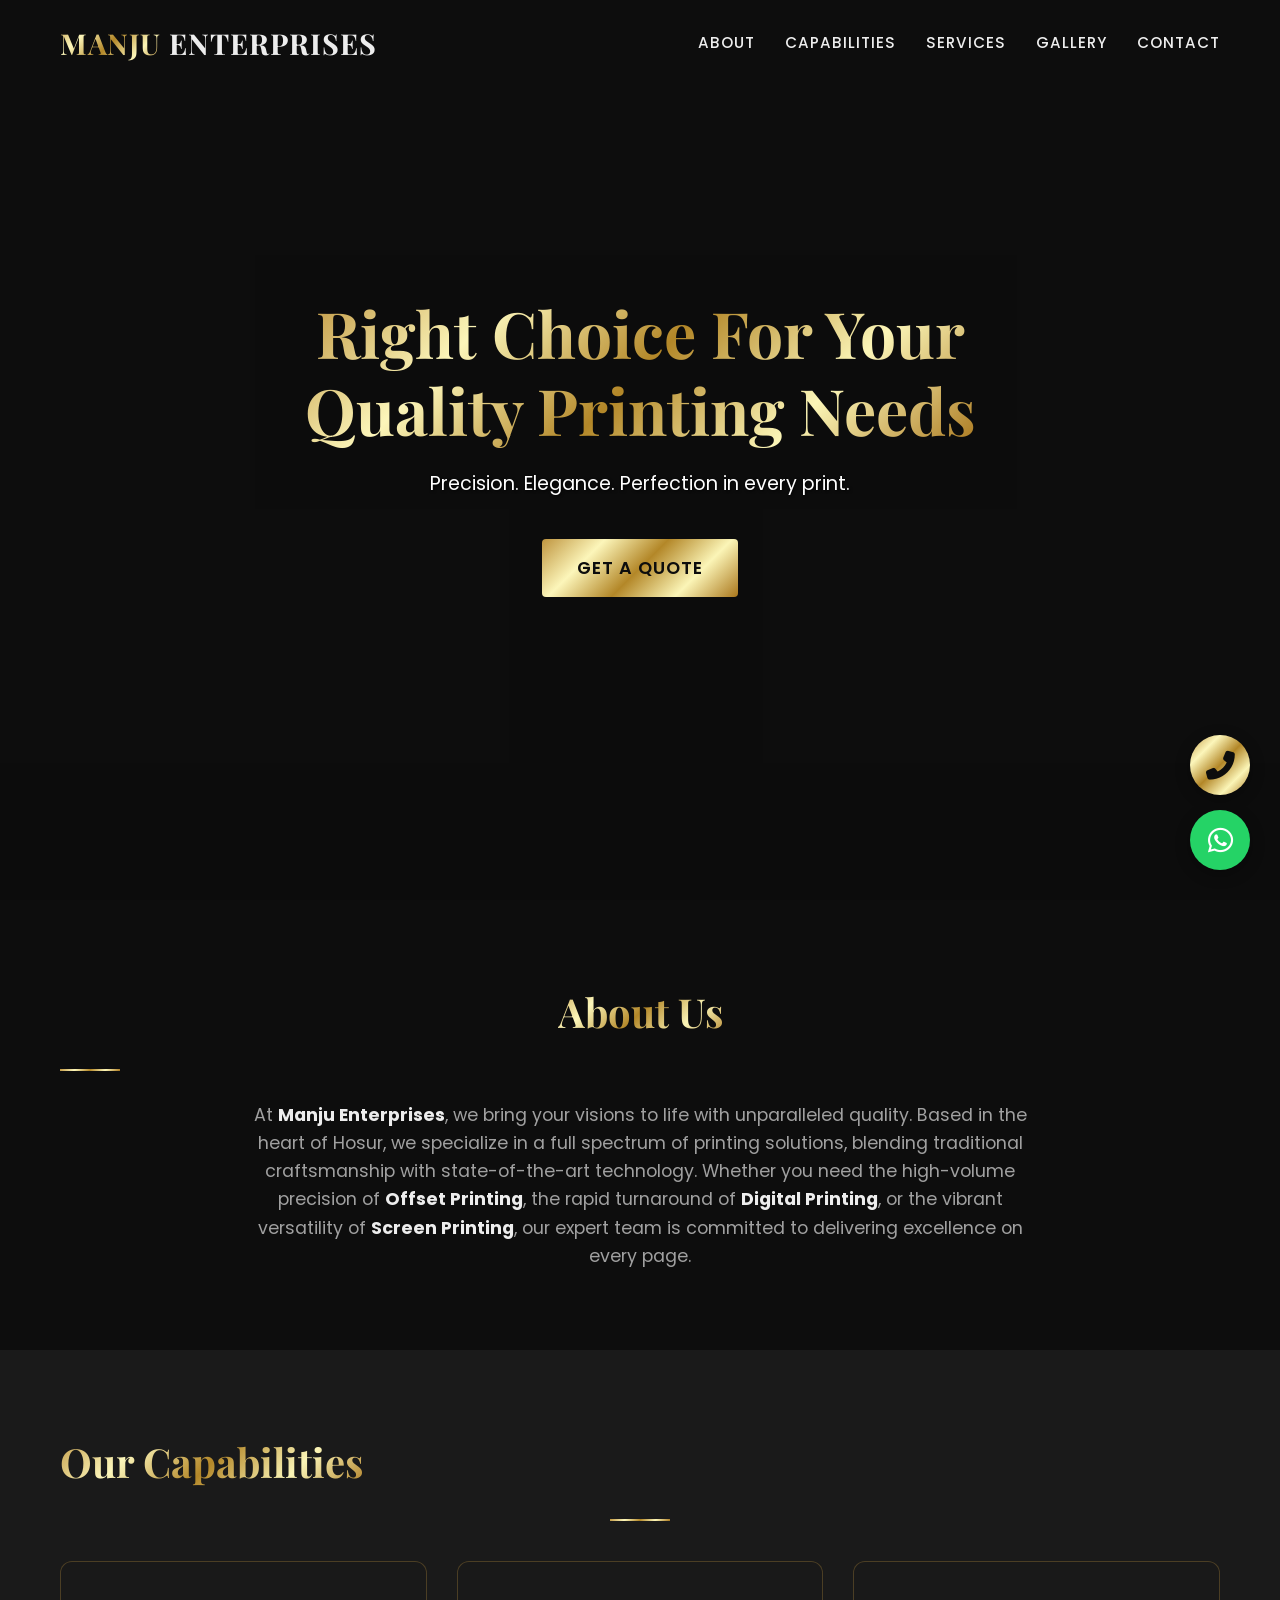
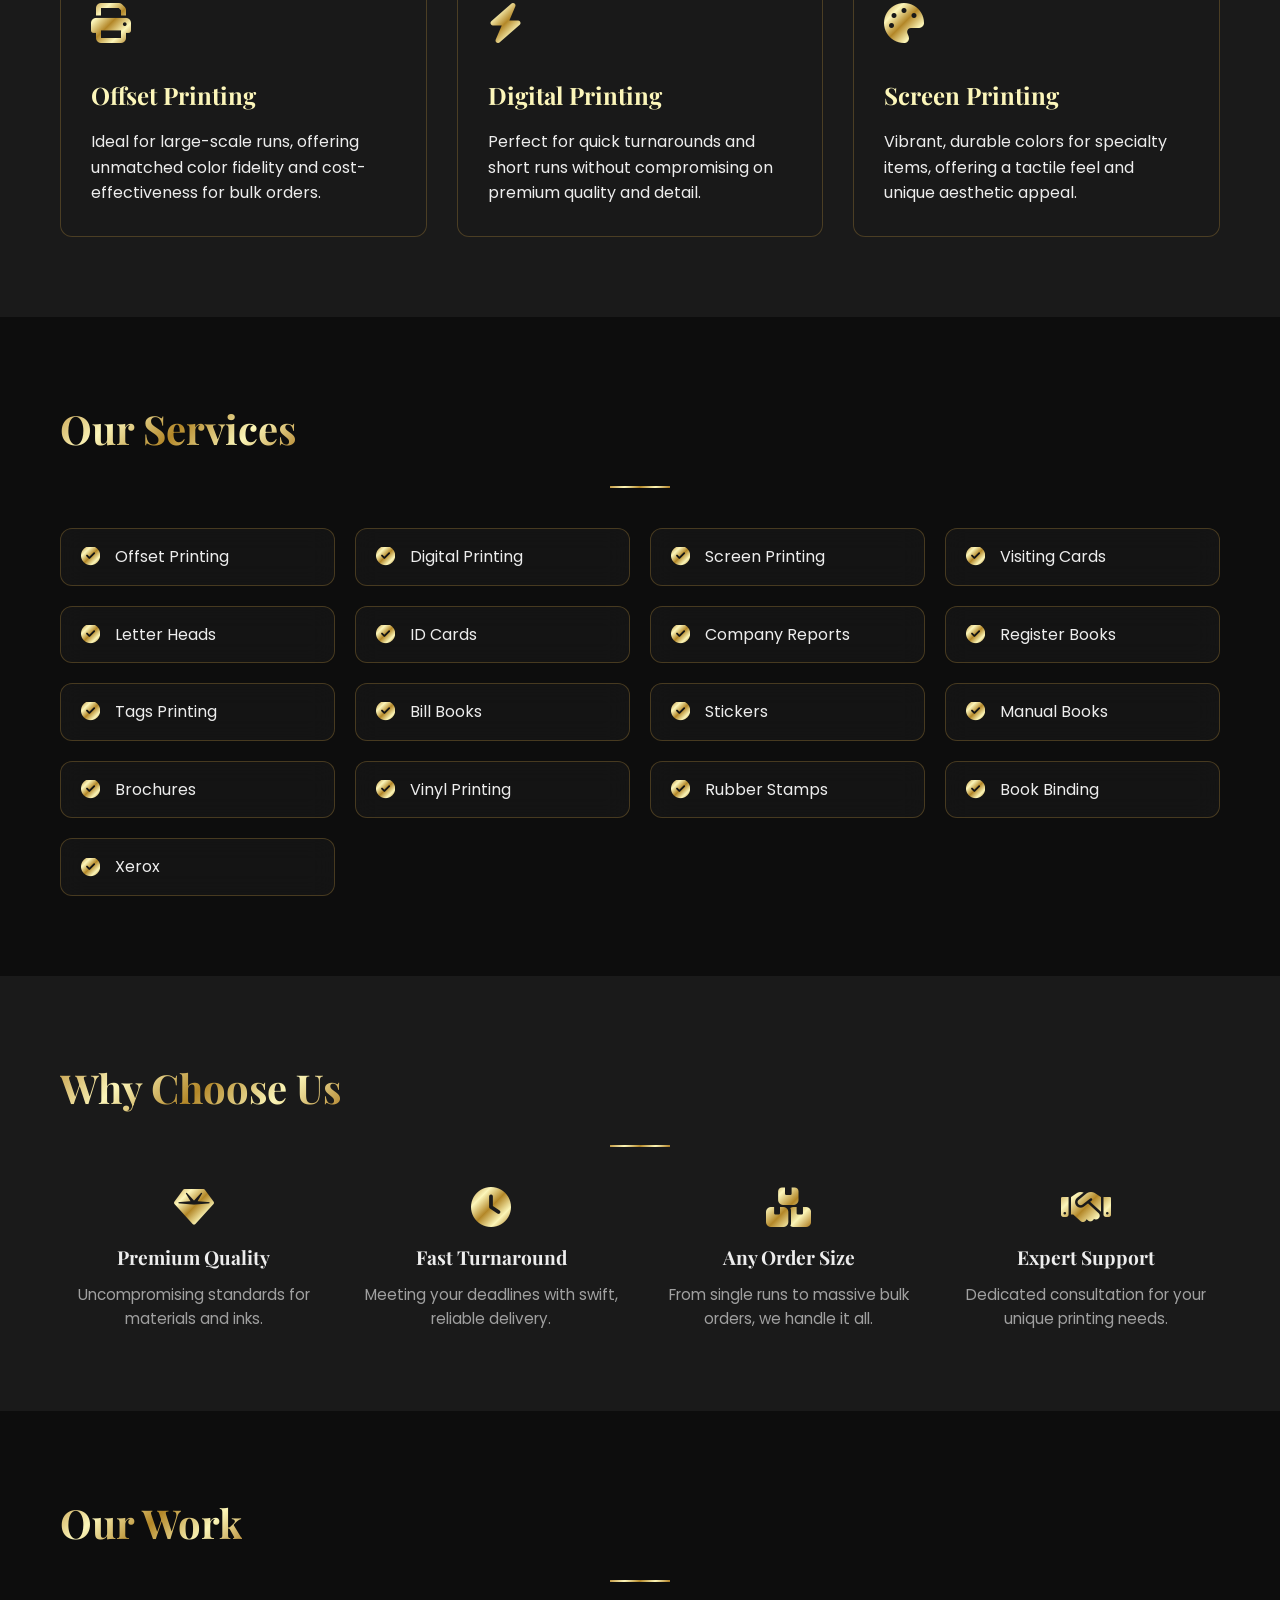
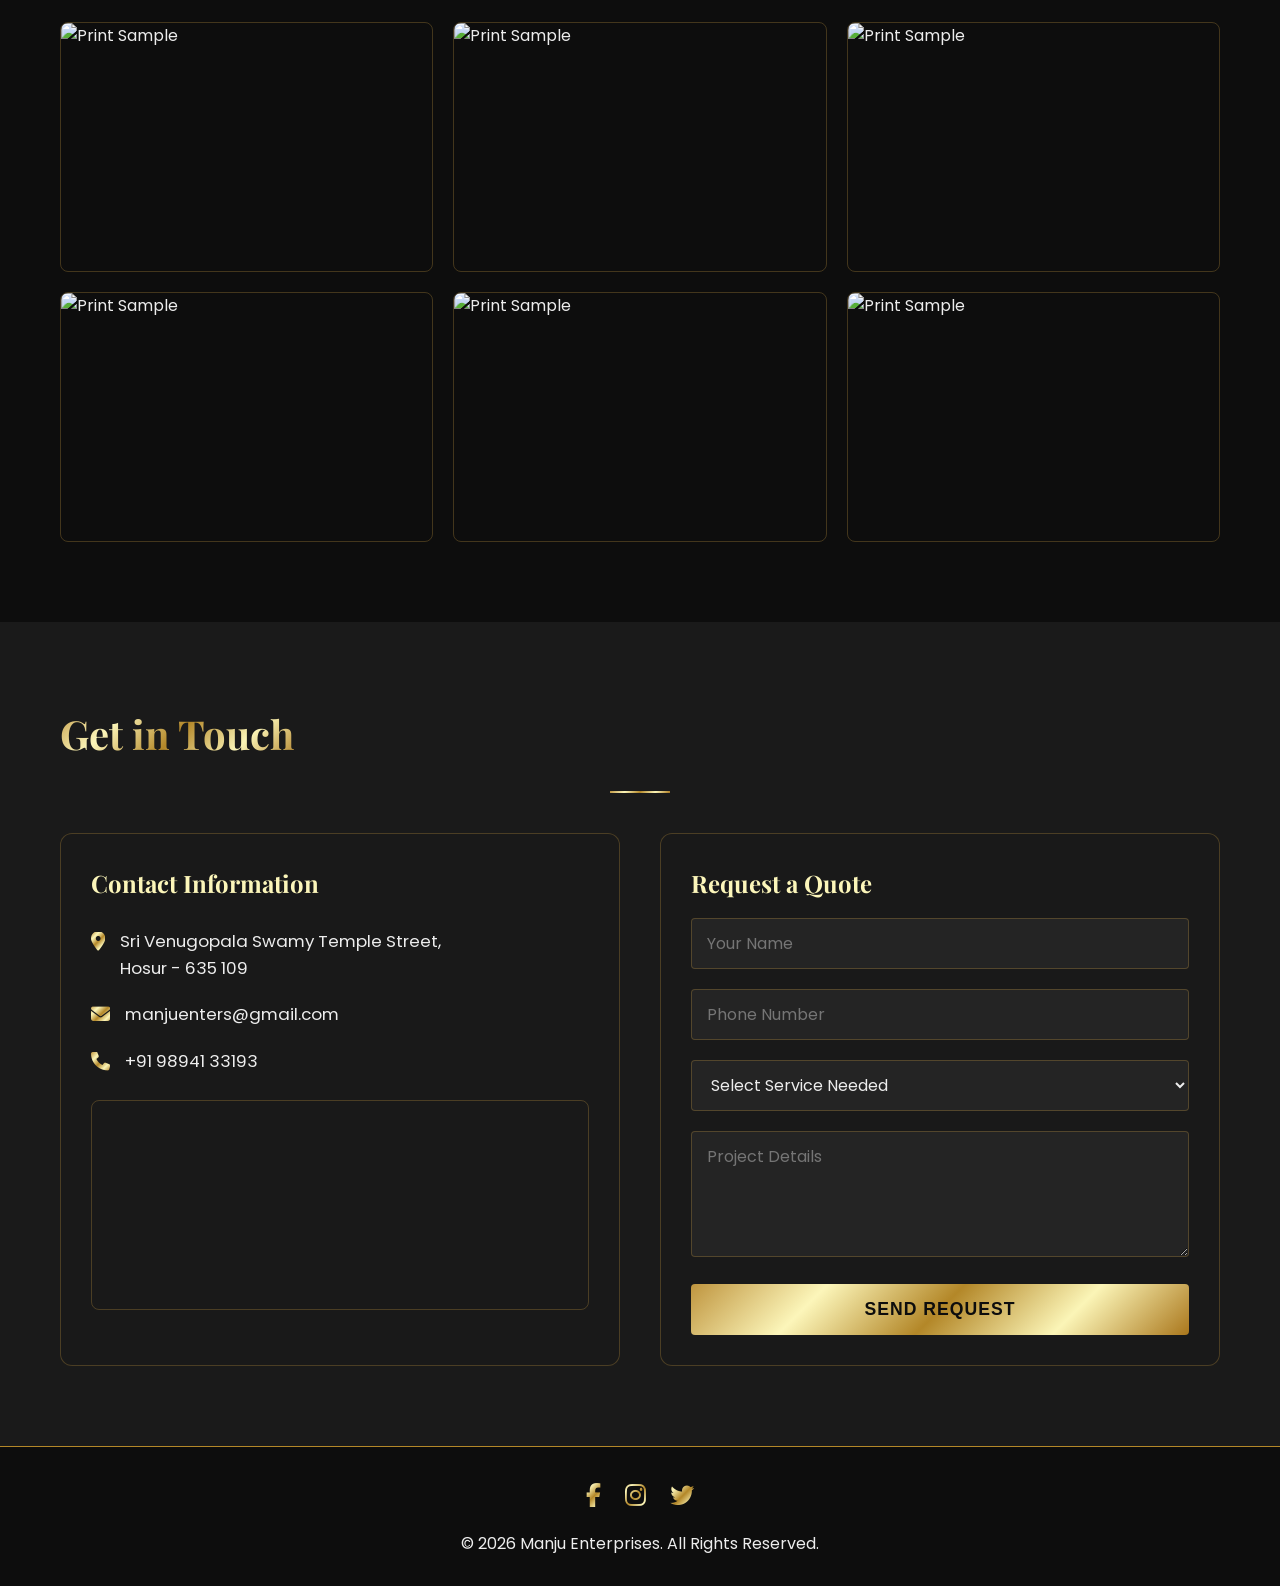
==== index.html @ 33953616 "Initial commit: Add Manju Enterprises luxury website" ====
<!DOCTYPE html>
<html lang="en">
<head>
    <meta charset="UTF-8">
    <meta name="viewport" content="width=device-width, initial-scale=1.0">
    <title>Manju Enterprises | Luxury Printing Services</title>
    <meta name="description" content="Manju Enterprises - Right Choice For Your Quality Printing Needs. Offering Offset, Digital, and Screen Printing in Hosur.">
    <!-- Google Fonts -->
    <link rel="preconnect" href="https://fonts.googleapis.com">
    <link rel="preconnect" href="https://fonts.gstatic.com" crossorigin>
    <link href="https://fonts.googleapis.com/css2?family=Playfair+Display:ital,wght@0,400..900;1,400..900&family=Poppins:wght@300;400;500;600;700&display=swap" rel="stylesheet">
    <!-- FontAwesome -->
    <link rel="stylesheet" href="https://cdnjs.cloudflare.com/ajax/libs/font-awesome/6.4.0/css/all.min.css">
    <!-- Custom CSS -->
    <link rel="stylesheet" href="style.css">
</head>
<body>
    <!-- Navbar -->
    <nav class="navbar" id="navbar">
        <div class="nav-container">
            <a href="#" class="logo">
                <span class="gold-text">Manju</span> Enterprises
            </a>
            <ul class="nav-links">
                <li><a href="#about">About</a></li>
                <li><a href="#capabilities">Capabilities</a></li>
                <li><a href="#services">Services</a></li>
                <li><a href="#gallery">Gallery</a></li>
                <li><a href="#contact">Contact</a></li>
            </ul>
            <div class="mobile-menu-btn">
                <i class="fas fa-bars"></i>
            </div>
        </div>
    </nav>

    <!-- Hero Section -->
    <header class="hero" id="home">
        <div class="slideshow">
            <!-- Slides will be injected by JS -->
        </div>
        <div class="hero-overlay"></div>
        <div class="hero-content">
            <h1 class="gold-text slide-up">Right Choice For Your<br>Quality Printing Needs</h1>
            <p class="fade-in">Precision. Elegance. Perfection in every print.</p>
            <a href="https://wa.me/919894133193" class="btn-primary shimmer-btn fade-in">Get a Quote</a>
        </div>
    </header>

    <!-- About Us Section -->
    <section id="about" class="about section-padding">
        <div class="container text-center reveal">
            <h2 class="section-title gold-text">About Us</h2>
            <div class="divider"></div>
            <p class="about-text">
                At <strong>Manju Enterprises</strong>, we bring your visions to life with unparalleled quality. Based in the heart of Hosur, we specialize in a full spectrum of printing solutions, blending traditional craftsmanship with state-of-the-art technology. Whether you need the high-volume precision of <strong>Offset Printing</strong>, the rapid turnaround of <strong>Digital Printing</strong>, or the vibrant versatility of <strong>Screen Printing</strong>, our expert team is committed to delivering excellence on every page.
            </p>
        </div>
    </section>

    <!-- Capabilities Section -->
    <section id="capabilities" class="capabilities section-padding bg-charcoal">
        <div class="container reveal">
            <h2 class="section-title gold-text text-center">Our Capabilities</h2>
            <div class="divider center"></div>
            <div class="cards-grid">
                <!-- Capability Card 1 -->
                <div class="glass-card">
                    <div class="card-icon"><i class="fas fa-print gold-text"></i></div>
                    <h3>Offset Printing</h3>
                    <p>Ideal for large-scale runs, offering unmatched color fidelity and cost-effectiveness for bulk orders.</p>
                </div>
                <!-- Capability Card 2 -->
                <div class="glass-card">
                    <div class="card-icon"><i class="fas fa-bolt gold-text"></i></div>
                    <h3>Digital Printing</h3>
                    <p>Perfect for quick turnarounds and short runs without compromising on premium quality and detail.</p>
                </div>
                <!-- Capability Card 3 -->
                <div class="glass-card">
                    <div class="card-icon"><i class="fas fa-palette gold-text"></i></div>
                    <h3>Screen Printing</h3>
                    <p>Vibrant, durable colors for specialty items, offering a tactile feel and unique aesthetic appeal.</p>
                </div>
            </div>
        </div>
    </section>

    <!-- Services Section -->
    <section id="services" class="services section-padding">
        <div class="container reveal">
            <h2 class="section-title gold-text text-center">Our Services</h2>
            <div class="divider center"></div>
            <div class="services-grid">
                <!-- Services list injected by JS -->
            </div>
        </div>
    </section>

    <!-- Why Choose Us -->
    <section class="why-choose-us section-padding bg-charcoal">
        <div class="container reveal">
            <h2 class="section-title gold-text text-center">Why Choose Us</h2>
            <div class="divider center"></div>
            <div class="features-grid">
                <div class="feature-item">
                    <i class="fas fa-gem gold-text feature-icon"></i>
                    <h4>Premium Quality</h4>
                    <p>Uncompromising standards for materials and inks.</p>
                </div>
                <div class="feature-item">
                    <i class="fas fa-clock gold-text feature-icon"></i>
                    <h4>Fast Turnaround</h4>
                    <p>Meeting your deadlines with swift, reliable delivery.</p>
                </div>
                <div class="feature-item">
                    <i class="fas fa-boxes gold-text feature-icon"></i>
                    <h4>Any Order Size</h4>
                    <p>From single runs to massive bulk orders, we handle it all.</p>
                </div>
                <div class="feature-item">
                    <i class="fas fa-handshake gold-text feature-icon"></i>
                    <h4>Expert Support</h4>
                    <p>Dedicated consultation for your unique printing needs.</p>
                </div>
            </div>
        </div>
    </section>

    <!-- Gallery Section -->
    <section id="gallery" class="gallery section-padding">
        <div class="container reveal">
            <h2 class="section-title gold-text text-center">Our Work</h2>
            <div class="divider center"></div>
            <div class="gallery-grid">
                <img src="https://images.unsplash.com/photo-1563720223185-11003d516935?w=500&q=80" alt="Print Sample" class="gallery-img" loading="lazy">
                <img src="https://images.unsplash.com/photo-1621245648500-1c9f4d458641?w=500&q=80" alt="Print Sample" class="gallery-img" loading="lazy">
                <img src="https://images.unsplash.com/photo-1553456558-bef63d532099?w=500&q=80" alt="Print Sample" class="gallery-img" loading="lazy">
                <img src="https://images.unsplash.com/photo-1588693892790-2ad16a30b5e4?w=500&q=80" alt="Print Sample" class="gallery-img" loading="lazy">
                <img src="https://images.unsplash.com/photo-1512486130939-2c4f79935e4f?w=500&q=80" alt="Print Sample" class="gallery-img" loading="lazy">
                <img src="https://images.unsplash.com/photo-1589254065878-42c9da997008?w=500&q=80" alt="Print Sample" class="gallery-img" loading="lazy">
            </div>
        </div>
    </section>

    <!-- Contact Section -->
    <section id="contact" class="contact section-padding bg-charcoal">
        <div class="container reveal">
            <h2 class="section-title gold-text text-center">Get in Touch</h2>
            <div class="divider center"></div>
            <div class="contact-grid">
                <div class="contact-info glass-card">
                    <h3>Contact Information</h3>
                    <ul class="info-list">
                        <li>
                            <i class="fas fa-map-marker-alt gold-text"></i>
                            <span>Sri Venugopala Swamy Temple Street,<br>Hosur - 635 109</span>
                        </li>
                        <li>
                            <i class="fas fa-envelope gold-text"></i>
                            <a href="mailto:manjuenters@gmail.com">manjuenters@gmail.com</a>
                        </li>
                        <li>
                            <i class="fas fa-phone gold-text"></i>
                            <a href="tel:+919894133193">+91 98941 33193</a>
                        </li>
                    </ul>
                    <div class="map-container">
                        <!-- Embed Google Maps pointing to Hosur -->
                        <iframe src="https://www.google.com/maps/embed?pb=!1m18!1m12!1m3!1d124564.38138965686!2d77.74737217983636!3d12.730302302307137!2m3!1f0!2f0!3f0!3m2!1i1024!2i768!4f13.1!3m3!1m2!1s0x3bae713a69a66ce9%3A0x6b19e2e50570b200!2sHosur%2C%20Tamil%20Nadu!5e0!3m2!1sen!2sin!4v1717610000000!5m2!1sen!2sin" width="100%" height="200" style="border:0;" allowfullscreen="" loading="lazy" referrerpolicy="no-referrer-when-downgrade"></iframe>
                    </div>
                </div>
                <div class="contact-form glass-card">
                    <h3>Request a Quote</h3>
                    <form id="quote-form">
                        <div class="input-group">
                            <input type="text" id="name" required placeholder="Your Name">
                        </div>
                        <div class="input-group">
                            <input type="tel" id="phone" required placeholder="Phone Number">
                        </div>
                        <div class="input-group">
                            <select id="service" required>
                                <option value="" disabled selected>Select Service Needed</option>
                                <option value="Offset Printing">Offset Printing</option>
                                <option value="Digital Printing">Digital Printing</option>
                                <option value="Screen Printing">Screen Printing</option>
                                <option value="Other">Other</option>
                            </select>
                        </div>
                        <div class="input-group">
                            <textarea id="message" rows="4" required placeholder="Project Details"></textarea>
                        </div>
                        <button type="submit" class="btn-primary shimmer-btn w-100">Send Request</button>
                    </form>
                </div>
            </div>
        </div>
    </section>

    <!-- Footer -->
    <footer class="footer">
        <div class="container text-center">
            <div class="social-links">
                <a href="#" class="gold-text"><i class="fab fa-facebook-f"></i></a>
                <a href="#" class="gold-text"><i class="fab fa-instagram"></i></a>
                <a href="#" class="gold-text"><i class="fab fa-twitter"></i></a>
            </div>
            <p>&copy; <span id="year"></span> Manju Enterprises. All Rights Reserved.</p>
        </div>
    </footer>

    <!-- Floating Action Buttons -->
    <div class="fab-container">
        <a href="tel:+919894133193" class="fab-btn call-btn" title="Call Now">
            <i class="fas fa-phone-alt"></i>
        </a>
        <a href="https://wa.me/919894133193" class="fab-btn whatsapp-btn" target="_blank" title="WhatsApp Us">
            <i class="fab fa-whatsapp"></i>
        </a>
    </div>

    <!-- Scripts -->
    <script src="script.js"></script>
</body>
</html>
---- style.css ----
/* 
   Manju Enterprises - Luxury Gold & Black Theme
   CSS Styles
*/

/* Variables */
:root {
    --black: #0D0D0D;
    --charcoal: #1A1A1A;
    --text-light: #EDEDED;
    --text-muted: #A0A0A0;
    --gold-1: #BF953F;
    --gold-2: #FCF6BA;
    --gold-3: #B38728;
    --gold-4: #FBF5B7;
    --gold-5: #AA771C;
    --gold-gradient: linear-gradient(135deg, var(--gold-1) 0%, var(--gold-2) 25%, var(--gold-3) 50%, var(--gold-4) 75%, var(--gold-5) 100%);
    --font-heading: 'Playfair Display', serif;
    --font-body: 'Poppins', sans-serif;
    --glass-bg: rgba(26, 26, 26, 0.6);
    --glass-border: rgba(191, 149, 63, 0.3);
}

/* Base Styles */
* {
    margin: 0;
    padding: 0;
    box-sizing: border-box;
}

html {
    scroll-behavior: smooth;
}

body {
    background-color: var(--black);
    color: var(--text-light);
    font-family: var(--font-body);
    line-height: 1.6;
    overflow-x: hidden;
}

h1, h2, h3, h4, h5, h6 {
    font-family: var(--font-heading);
    font-weight: 700;
}

a {
    text-decoration: none;
    color: inherit;
    transition: all 0.3s ease;
}

ul {
    list-style: none;
}

/* Utility Classes */
.container {
    max-width: 1200px;
    margin: 0 auto;
    padding: 0 20px;
}

.section-padding {
    padding: 80px 0;
}

.text-center {
    text-align: center;
}

.bg-charcoal {
    background-color: var(--charcoal);
}

.w-100 {
    width: 100%;
}

.gold-text {
    background: var(--gold-gradient);
    -webkit-background-clip: text;
    -webkit-text-fill-color: transparent;
    background-clip: text;
    color: var(--gold-1); /* Fallback */
    display: inline-block;
}

.section-title {
    font-size: 2.5rem;
    margin-bottom: 10px;
}

.divider {
    height: 2px;
    width: 60px;
    background: var(--gold-gradient);
    margin: 15px 0 30px;
}

.divider.center {
    margin: 15px auto 30px;
}

/* Navbar */
.navbar {
    position: fixed;
    top: 0;
    left: 0;
    width: 100%;
    z-index: 1000;
    padding: 20px 0;
    transition: all 0.4s ease;
    background: transparent;
}

.navbar.scrolled {
    background: rgba(13, 13, 13, 0.95);
    padding: 15px 0;
    box-shadow: 0 4px 30px rgba(0, 0, 0, 0.5);
    backdrop-filter: blur(10px);
    border-bottom: 1px solid var(--glass-border);
}

.nav-container {
    max-width: 1200px;
    margin: 0 auto;
    padding: 0 20px;
    display: flex;
    justify-content: space-between;
    align-items: center;
}

.logo {
    font-size: 1.8rem;
    font-family: var(--font-heading);
    font-weight: 700;
    text-transform: uppercase;
    letter-spacing: 1px;
}

.nav-links {
    display: flex;
    gap: 30px;
}

.nav-links a {
    font-weight: 500;
    font-size: 0.95rem;
    text-transform: uppercase;
    letter-spacing: 1px;
    position: relative;
}

.nav-links a::after {
    content: '';
    position: absolute;
    bottom: -5px;
    left: 0;
    width: 0;
    height: 2px;
    background: var(--gold-gradient);
    transition: width 0.3s ease;
}

.nav-links a:hover::after {
    width: 100%;
}

.mobile-menu-btn {
    display: none;
    font-size: 1.5rem;
    cursor: pointer;
    color: var(--gold-1);
}

/* Hero Section */
.hero {
    position: relative;
    height: 100vh;
    min-height: 600px;
    display: flex;
    align-items: center;
    justify-content: center;
    text-align: center;
    overflow: hidden;
}

.slideshow {
    position: absolute;
    top: 0;
    left: 0;
    width: 100%;
    height: 100%;
    z-index: -2;
}

.slide {
    position: absolute;
    top: 0;
    left: 0;
    width: 100%;
    height: 100%;
    background-size: cover;
    background-position: center;
    opacity: 0;
    transition: opacity 1.5s ease-in-out;
}

.slide.active {
    opacity: 1;
    animation: kenBurns 10s infinite alternate;
}

@keyframes kenBurns {
    0% { transform: scale(1); }
    100% { transform: scale(1.1); }
}

.hero-overlay {
    position: absolute;
    top: 0;
    left: 0;
    width: 100%;
    height: 100%;
    background: rgba(13, 13, 13, 0.45); /* Dark gold-tinted could use slightly warm overlay */
    z-index: -1;
}

.hero-content {
    z-index: 1;
    max-width: 800px;
    padding: 0 20px;
}

.hero-content h1 {
    font-size: 4rem;
    line-height: 1.2;
    margin-bottom: 20px;
}

.hero-content p {
    font-size: 1.2rem;
    margin-bottom: 40px;
    color: #fff;
    text-shadow: 1px 1px 3px rgba(0,0,0,0.8);
}

/* Buttons & Shimmer Effect */
.btn-primary {
    display: inline-block;
    padding: 15px 35px;
    background: var(--gold-gradient);
    color: var(--black);
    font-weight: 600;
    font-size: 1.1rem;
    text-transform: uppercase;
    letter-spacing: 1px;
    border-radius: 4px;
    border: none;
    cursor: pointer;
    position: relative;
    overflow: hidden;
    transition: transform 0.3s ease, box-shadow 0.3s ease;
}

.btn-primary:hover {
    transform: translateY(-3px);
    box-shadow: 0 10px 20px rgba(191, 149, 63, 0.3);
}

.shimmer-btn::before {
    content: '';
    position: absolute;
    top: 0;
    left: -100%;
    width: 50%;
    height: 100%;
    background: linear-gradient(to right, rgba(255,255,255,0) 0%, rgba(255,255,255,0.4) 50%, rgba(255,255,255,0) 100%);
    transform: skewX(-25deg);
    animation: shimmer 3s infinite;
}

@keyframes shimmer {
    0% { left: -100%; }
    20% { left: 200%; }
    100% { left: 200%; }
}

/* Glassmorphism Cards */
.glass-card {
    background: var(--glass-bg);
    backdrop-filter: blur(12px);
    -webkit-backdrop-filter: blur(12px);
    border: 1px solid var(--glass-border);
    border-radius: 12px;
    padding: 30px;
    transition: all 0.3s ease;
    position: relative;
    overflow: hidden;
}

.glass-card::before {
    content: '';
    position: absolute;
    top: 0;
    left: -100%;
    width: 100%;
    height: 1px;
    background: var(--gold-gradient);
    transition: left 0.5s ease;
}

.glass-card:hover {
    transform: translateY(-10px);
    box-shadow: 0 15px 30px rgba(191, 149, 63, 0.15);
    border-color: rgba(191, 149, 63, 0.6);
}

.glass-card:hover::before {
    left: 100%;
    transition: left 0.5s ease;
}

/* About Us */
.about-text {
    font-size: 1.1rem;
    color: var(--text-muted);
    max-width: 800px;
    margin: 0 auto;
}

.about-text strong {
    color: var(--text-light);
}

/* Capabilities */
.cards-grid {
    display: grid;
    grid-template-columns: repeat(auto-fit, minmax(300px, 1fr));
    gap: 30px;
    margin-top: 40px;
}

.card-icon {
    font-size: 2.5rem;
    margin-bottom: 20px;
}

.glass-card h3 {
    font-size: 1.5rem;
    margin-bottom: 15px;
    color: var(--gold-2);
}

/* Services */
.services-grid {
    display: grid;
    grid-template-columns: repeat(auto-fit, minmax(250px, 1fr));
    gap: 20px;
    margin-top: 40px;
}

.service-item {
    display: flex;
    align-items: center;
    gap: 15px;
    padding: 15px 20px;
}

.service-item i {
    font-size: 1.2rem;
}

/* Why Choose Us */
.features-grid {
    display: grid;
    grid-template-columns: repeat(auto-fit, minmax(220px, 1fr));
    gap: 30px;
    margin-top: 40px;
    text-align: center;
}

.feature-icon {
    font-size: 2.5rem;
    margin-bottom: 15px;
}

.feature-item h4 {
    font-size: 1.2rem;
    margin-bottom: 10px;
    color: var(--text-light);
}

.feature-item p {
    font-size: 0.95rem;
    color: var(--text-muted);
}

/* Gallery */
.gallery-grid {
    display: grid;
    grid-template-columns: repeat(auto-fit, minmax(300px, 1fr));
    gap: 20px;
    margin-top: 40px;
}

.gallery-img {
    width: 100%;
    height: 250px;
    object-fit: cover;
    border-radius: 8px;
    border: 1px solid var(--glass-border);
    transition: transform 0.3s ease, box-shadow 0.3s ease;
}

.gallery-img:hover {
    transform: scale(1.03);
    box-shadow: 0 10px 20px rgba(191, 149, 63, 0.2);
}

/* Contact */
.contact-grid {
    display: grid;
    grid-template-columns: 1fr 1fr;
    gap: 40px;
    margin-top: 40px;
}

.info-list {
    margin: 25px 0;
}

.info-list li {
    display: flex;
    align-items: flex-start;
    gap: 15px;
    margin-bottom: 20px;
    font-size: 1.05rem;
}

.info-list i {
    font-size: 1.2rem;
    margin-top: 4px;
}

.map-container {
    width: 100%;
    border-radius: 8px;
    overflow: hidden;
    border: 1px solid var(--glass-border);
}

.input-group {
    margin-bottom: 20px;
}

.input-group input,
.input-group select,
.input-group textarea {
    width: 100%;
    padding: 12px 15px;
    background: rgba(255, 255, 255, 0.05);
    border: 1px solid var(--glass-border);
    border-radius: 4px;
    color: var(--text-light);
    font-family: var(--font-body);
    font-size: 1rem;
    transition: border-color 0.3s ease;
}

.input-group input:focus,
.input-group select:focus,
.input-group textarea:focus {
    outline: none;
    border-color: var(--gold-1);
    background: rgba(255, 255, 255, 0.1);
}

/* Footer */
.footer {
    border-top: 1px solid var(--gold-3);
    padding: 30px 0;
    background: var(--black);
}

.social-links {
    margin-bottom: 15px;
}

.social-links a {
    font-size: 1.5rem;
    margin: 0 10px;
}

.social-links a:hover {
    color: var(--text-light);
    transform: translateY(-3px);
    display: inline-block;
}

/* Floating Action Buttons */
.fab-container {
    position: fixed;
    bottom: 30px;
    right: 30px;
    display: flex;
    flex-direction: column;
    gap: 15px;
    z-index: 1000;
}

.fab-btn {
    width: 60px;
    height: 60px;
    border-radius: 50%;
    display: flex;
    align-items: center;
    justify-content: center;
    font-size: 1.8rem;
    color: var(--black);
    text-decoration: none;
    box-shadow: 0 4px 15px rgba(0,0,0,0.3);
    position: relative;
    transition: transform 0.3s ease;
}

.fab-btn:hover {
    transform: scale(1.1);
}

.whatsapp-btn {
    background: #25D366; /* Standard WA color, though requested gold glow */
    color: white;
}

.whatsapp-btn::before, .call-btn::before {
    content: '';
    position: absolute;
    top: -5px; right: -5px; bottom: -5px; left: -5px;
    border-radius: 50%;
    border: 2px solid var(--gold-1);
    animation: pulse 2s infinite;
    opacity: 0;
}

.call-btn {
    background: var(--gold-gradient);
}

@keyframes pulse {
    0% { transform: scale(0.9); opacity: 0.8; }
    100% { transform: scale(1.3); opacity: 0; }
}

/* Scroll Reveal Animations */
.reveal {
    opacity: 0;
    transform: translateY(30px);
    transition: all 0.8s ease;
}

.reveal.active {
    opacity: 1;
    transform: translateY(0);
}

/* Responsive */
@media (max-width: 992px) {
    .contact-grid {
        grid-template-columns: 1fr;
    }
}

@media (max-width: 768px) {
    .hero-content h1 {
        font-size: 2.8rem;
    }
    
    .nav-links {
        display: none;
        position: absolute;
        top: 100%;
        left: 0;
        width: 100%;
        background: rgba(13, 13, 13, 0.95);
        backdrop-filter: blur(10px);
        flex-direction: column;
        padding: 20px 0;
        text-align: center;
        border-top: 1px solid var(--glass-border);
    }
    
    .nav-links.active {
        display: flex;
    }
    
    .mobile-menu-btn {
        display: block;
    }
}
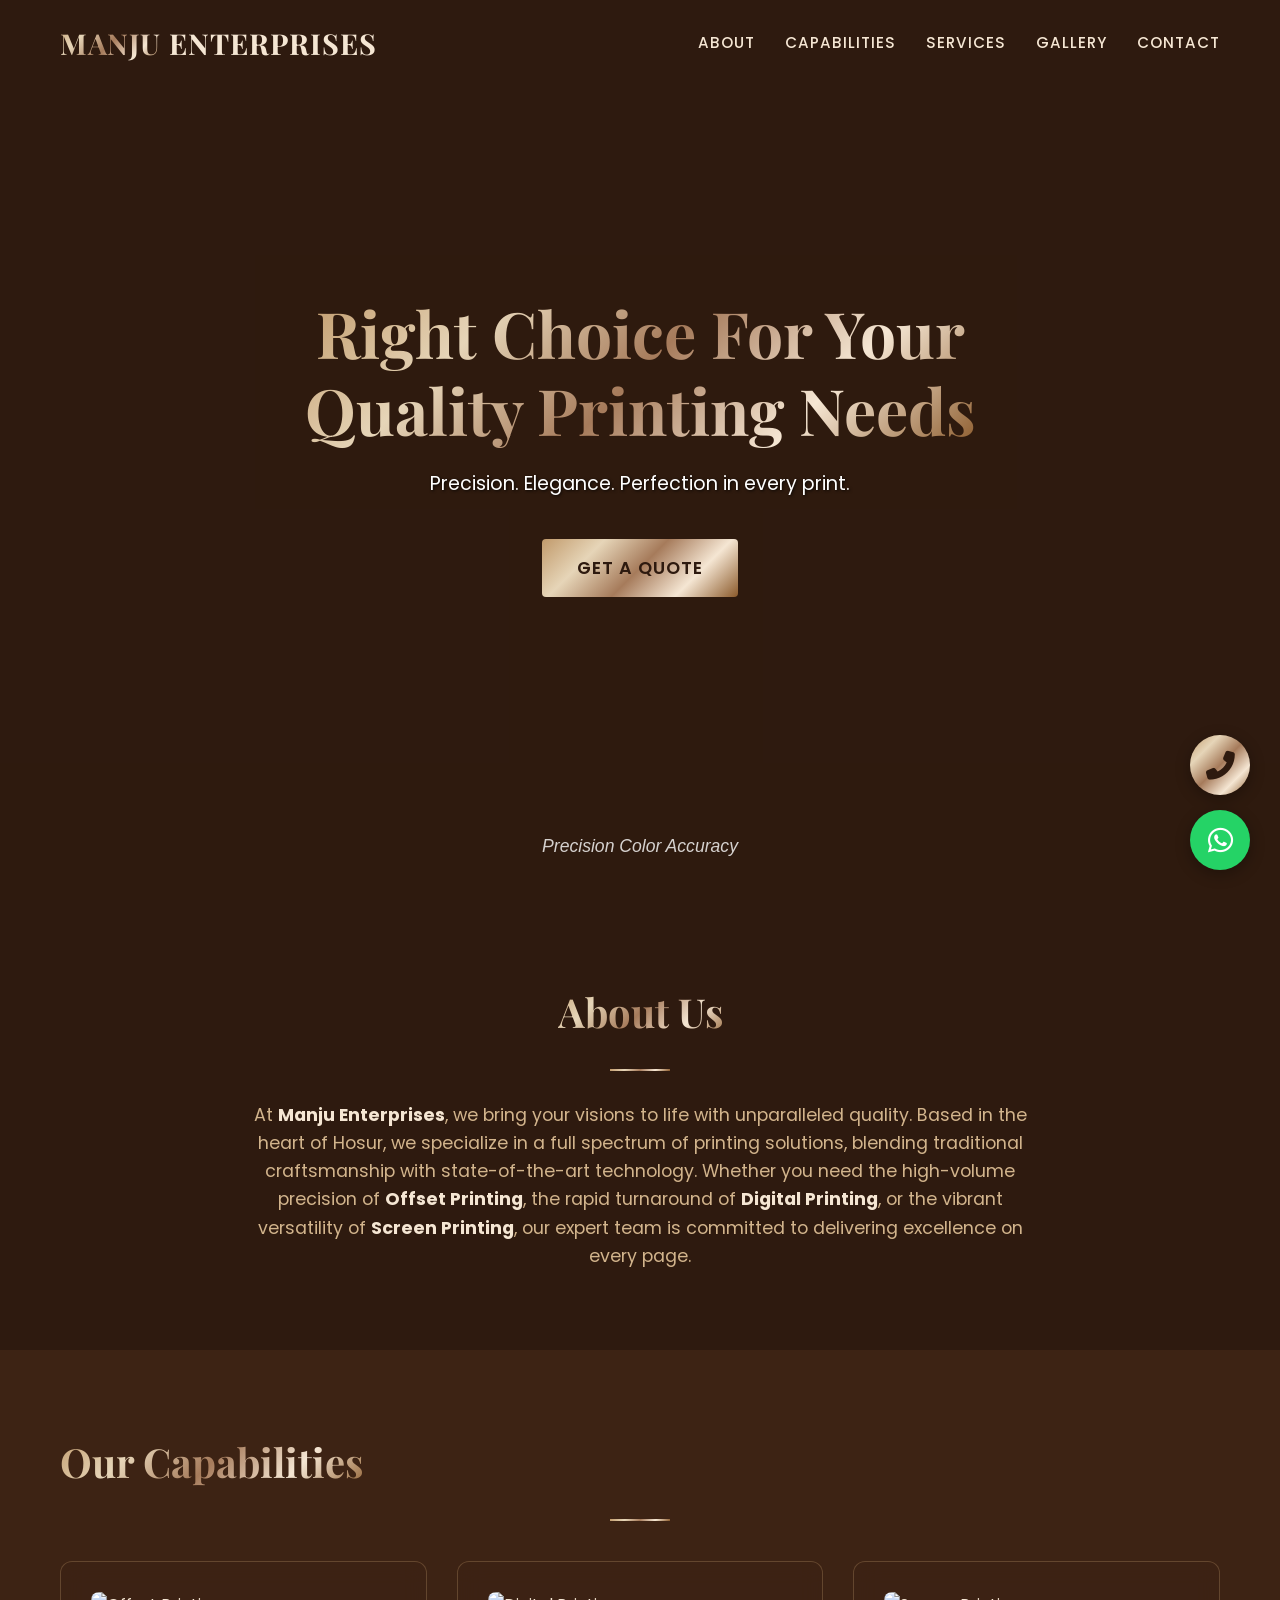
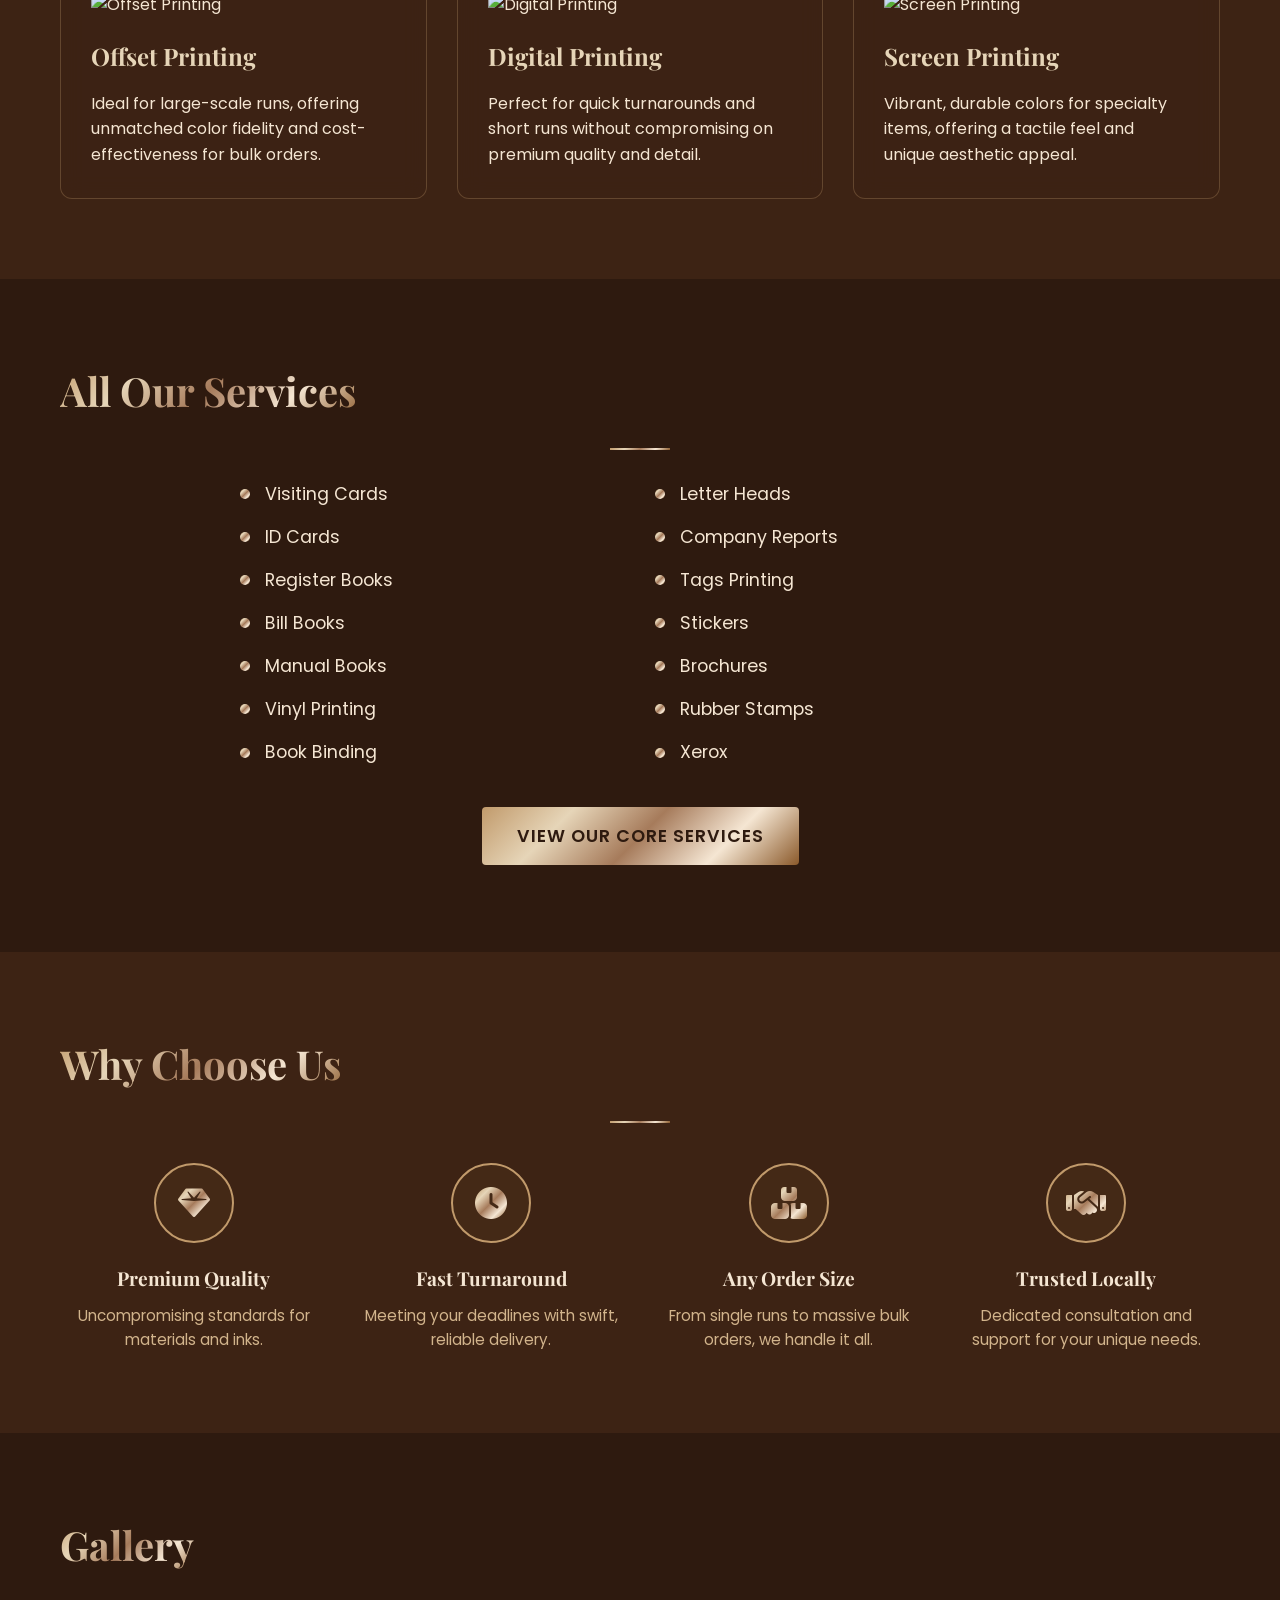
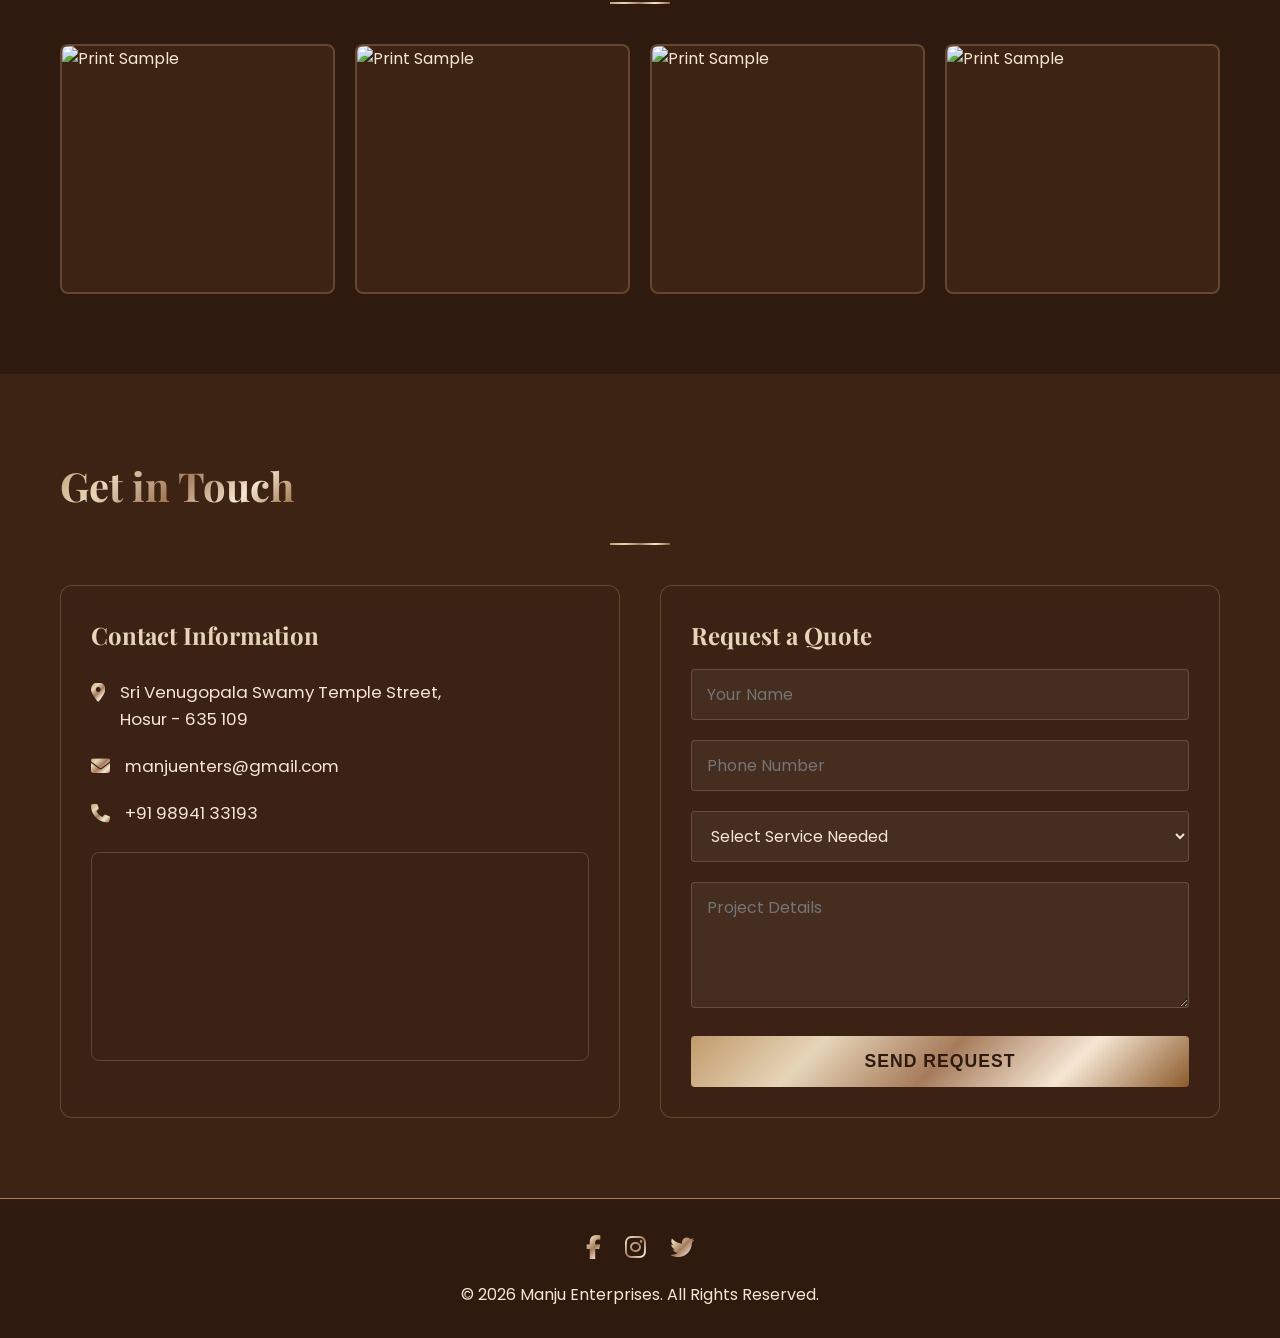
==== commit 2113793d: "Update to multi-page layout and brown/beige luxury theme" ====
--- a/index.html
+++ b/index.html
@@ -3,7 +3,7 @@
 <head>
     <meta charset="UTF-8">
     <meta name="viewport" content="width=device-width, initial-scale=1.0">
-    <title>Manju Enterprises | Luxury Printing Services</title>
+    <title>Manju Enterprises | Luxury Printing Services in Hosur</title>
     <meta name="description" content="Manju Enterprises - Right Choice For Your Quality Printing Needs. Offering Offset, Digital, and Screen Printing in Hosur.">
     <!-- Google Fonts -->
     <link rel="preconnect" href="https://fonts.googleapis.com">
@@ -18,15 +18,15 @@
     <!-- Navbar -->
     <nav class="navbar" id="navbar">
         <div class="nav-container">
-            <a href="#" class="logo">
+            <a href="index.html" class="logo">
                 <span class="gold-text">Manju</span> Enterprises
             </a>
             <ul class="nav-links">
-                <li><a href="#about">About</a></li>
-                <li><a href="#capabilities">Capabilities</a></li>
-                <li><a href="#services">Services</a></li>
-                <li><a href="#gallery">Gallery</a></li>
-                <li><a href="#contact">Contact</a></li>
+                <li><a href="index.html#about">About</a></li>
+                <li><a href="index.html#capabilities">Capabilities</a></li>
+                <li><a href="services.html">Services</a></li>
+                <li><a href="index.html#gallery">Gallery</a></li>
+                <li><a href="index.html#contact">Contact</a></li>
             </ul>
             <div class="mobile-menu-btn">
                 <i class="fas fa-bars"></i>
@@ -45,13 +45,14 @@
             <p class="fade-in">Precision. Elegance. Perfection in every print.</p>
             <a href="https://wa.me/919894133193" class="btn-primary shimmer-btn fade-in">Get a Quote</a>
         </div>
+        <div class="slide-caption" id="slide-caption">Precision Color Accuracy</div>
     </header>
 
     <!-- About Us Section -->
     <section id="about" class="about section-padding">
         <div class="container text-center reveal">
             <h2 class="section-title gold-text">About Us</h2>
-            <div class="divider"></div>
+            <div class="divider center"></div>
             <p class="about-text">
                 At <strong>Manju Enterprises</strong>, we bring your visions to life with unparalleled quality. Based in the heart of Hosur, we specialize in a full spectrum of printing solutions, blending traditional craftsmanship with state-of-the-art technology. Whether you need the high-volume precision of <strong>Offset Printing</strong>, the rapid turnaround of <strong>Digital Printing</strong>, or the vibrant versatility of <strong>Screen Printing</strong>, our expert team is committed to delivering excellence on every page.
             </p>
@@ -66,33 +67,57 @@
             <div class="cards-grid">
                 <!-- Capability Card 1 -->
                 <div class="glass-card">
-                    <div class="card-icon"><i class="fas fa-print gold-text"></i></div>
-                    <h3>Offset Printing</h3>
-                    <p>Ideal for large-scale runs, offering unmatched color fidelity and cost-effectiveness for bulk orders.</p>
+                    <img src="https://images.unsplash.com/photo-1563720223185-11003d516935?w=500&q=80" alt="Offset Printing" class="card-img" loading="lazy">
+                    <div class="card-content">
+                        <h3>Offset Printing</h3>
+                        <p>Ideal for large-scale runs, offering unmatched color fidelity and cost-effectiveness for bulk orders.</p>
+                    </div>
                 </div>
                 <!-- Capability Card 2 -->
                 <div class="glass-card">
-                    <div class="card-icon"><i class="fas fa-bolt gold-text"></i></div>
-                    <h3>Digital Printing</h3>
-                    <p>Perfect for quick turnarounds and short runs without compromising on premium quality and detail.</p>
+                    <img src="https://images.unsplash.com/photo-1621245648500-1c9f4d458641?w=500&q=80" alt="Digital Printing" class="card-img" loading="lazy">
+                    <div class="card-content">
+                        <h3>Digital Printing</h3>
+                        <p>Perfect for quick turnarounds and short runs without compromising on premium quality and detail.</p>
+                    </div>
                 </div>
                 <!-- Capability Card 3 -->
                 <div class="glass-card">
-                    <div class="card-icon"><i class="fas fa-palette gold-text"></i></div>
-                    <h3>Screen Printing</h3>
-                    <p>Vibrant, durable colors for specialty items, offering a tactile feel and unique aesthetic appeal.</p>
-                </div>
-            </div>
-        </div>
-    </section>
-
-    <!-- Services Section -->
-    <section id="services" class="services section-padding">
-        <div class="container reveal">
-            <h2 class="section-title gold-text text-center">Our Services</h2>
-            <div class="divider center"></div>
-            <div class="services-grid">
-                <!-- Services list injected by JS -->
+                    <img src="https://images.unsplash.com/photo-1512486130939-2c4f79935e4f?w=500&q=80" alt="Screen Printing" class="card-img" loading="lazy">
+                    <div class="card-content">
+                        <h3>Screen Printing</h3>
+                        <p>Vibrant, durable colors for specialty items, offering a tactile feel and unique aesthetic appeal.</p>
+                    </div>
+                </div>
+            </div>
+        </div>
+    </section>
+
+    <!-- Services Overview Section -->
+    <section id="services-overview" class="services section-padding">
+        <div class="container reveal">
+            <h2 class="section-title gold-text text-center">All Our Services</h2>
+            <div class="divider center"></div>
+            <div class="services-list-container">
+                <ul class="services-bullet-list">
+                    <li><span class="gold-dot"></span>Visiting Cards</li>
+                    <li><span class="gold-dot"></span>Letter Heads</li>
+                    <li><span class="gold-dot"></span>ID Cards</li>
+                    <li><span class="gold-dot"></span>Company Reports</li>
+                    <li><span class="gold-dot"></span>Register Books</li>
+                    <li><span class="gold-dot"></span>Tags Printing</li>
+                    <li><span class="gold-dot"></span>Bill Books</li>
+                    <li><span class="gold-dot"></span>Stickers</li>
+                    <li><span class="gold-dot"></span>Manual Books</li>
+                    <li><span class="gold-dot"></span>Brochures</li>
+                    <li><span class="gold-dot"></span>Vinyl Printing</li>
+                    <li><span class="gold-dot"></span>Rubber Stamps</li>
+                    <li><span class="gold-dot"></span>Book Binding</li>
+                    <li><span class="gold-dot"></span>Xerox</li>
+                </ul>
+                <div class="text-center" style="margin-top: 40px;">
+                    <a href="services.html" class="btn-primary shimmer-btn">View Our Core Services</a>
+                </div>
             </div>
         </div>
     </section>
@@ -104,24 +129,24 @@
             <div class="divider center"></div>
             <div class="features-grid">
                 <div class="feature-item">
-                    <i class="fas fa-gem gold-text feature-icon"></i>
+                    <div class="feature-icon-wrapper"><i class="fas fa-gem gold-text feature-icon"></i></div>
                     <h4>Premium Quality</h4>
                     <p>Uncompromising standards for materials and inks.</p>
                 </div>
                 <div class="feature-item">
-                    <i class="fas fa-clock gold-text feature-icon"></i>
+                    <div class="feature-icon-wrapper"><i class="fas fa-clock gold-text feature-icon"></i></div>
                     <h4>Fast Turnaround</h4>
                     <p>Meeting your deadlines with swift, reliable delivery.</p>
                 </div>
                 <div class="feature-item">
-                    <i class="fas fa-boxes gold-text feature-icon"></i>
+                    <div class="feature-icon-wrapper"><i class="fas fa-boxes gold-text feature-icon"></i></div>
                     <h4>Any Order Size</h4>
                     <p>From single runs to massive bulk orders, we handle it all.</p>
                 </div>
                 <div class="feature-item">
-                    <i class="fas fa-handshake gold-text feature-icon"></i>
-                    <h4>Expert Support</h4>
-                    <p>Dedicated consultation for your unique printing needs.</p>
+                    <div class="feature-icon-wrapper"><i class="fas fa-handshake gold-text feature-icon"></i></div>
+                    <h4>Trusted Locally</h4>
+                    <p>Dedicated consultation and support for your unique needs.</p>
                 </div>
             </div>
         </div>
@@ -130,15 +155,13 @@
     <!-- Gallery Section -->
     <section id="gallery" class="gallery section-padding">
         <div class="container reveal">
-            <h2 class="section-title gold-text text-center">Our Work</h2>
-            <div class="divider center"></div>
-            <div class="gallery-grid">
-                <img src="https://images.unsplash.com/photo-1563720223185-11003d516935?w=500&q=80" alt="Print Sample" class="gallery-img" loading="lazy">
-                <img src="https://images.unsplash.com/photo-1621245648500-1c9f4d458641?w=500&q=80" alt="Print Sample" class="gallery-img" loading="lazy">
-                <img src="https://images.unsplash.com/photo-1553456558-bef63d532099?w=500&q=80" alt="Print Sample" class="gallery-img" loading="lazy">
-                <img src="https://images.unsplash.com/photo-1588693892790-2ad16a30b5e4?w=500&q=80" alt="Print Sample" class="gallery-img" loading="lazy">
-                <img src="https://images.unsplash.com/photo-1512486130939-2c4f79935e4f?w=500&q=80" alt="Print Sample" class="gallery-img" loading="lazy">
-                <img src="https://images.unsplash.com/photo-1589254065878-42c9da997008?w=500&q=80" alt="Print Sample" class="gallery-img" loading="lazy">
+            <h2 class="section-title gold-text text-center">Gallery</h2>
+            <div class="divider center"></div>
+            <div class="gallery-grid home-gallery">
+                <div class="gallery-item"><img src="https://images.unsplash.com/photo-1589254065878-42c9da997008?w=500&q=80" alt="Print Sample" class="gallery-img" loading="lazy"></div>
+                <div class="gallery-item"><img src="https://images.unsplash.com/photo-1563720223185-11003d516935?w=500&q=80" alt="Print Sample" class="gallery-img" loading="lazy"></div>
+                <div class="gallery-item"><img src="https://images.unsplash.com/photo-1553456558-bef63d532099?w=500&q=80" alt="Print Sample" class="gallery-img" loading="lazy"></div>
+                <div class="gallery-item"><img src="https://images.unsplash.com/photo-1588693892790-2ad16a30b5e4?w=500&q=80" alt="Print Sample" class="gallery-img" loading="lazy"></div>
             </div>
         </div>
     </section>
@@ -182,6 +205,9 @@
                         <div class="input-group">
                             <select id="service" required>
                                 <option value="" disabled selected>Select Service Needed</option>
+                                <option value="Fossil Printing">Fossil Printing</option>
+                                <option value="Wedding Card Printing">Wedding Card Printing</option>
+                                <option value="Bill Book Printing">Bill Book Printing</option>
                                 <option value="Offset Printing">Offset Printing</option>
                                 <option value="Digital Printing">Digital Printing</option>
                                 <option value="Screen Printing">Screen Printing</option>
--- a/style.css
+++ b/style.css
@@ -1,24 +1,24 @@
 /* 
    Manju Enterprises - Luxury Gold & Black Theme
-   CSS Styles
+   CSS Styles - Multi-page
 */
 
 /* Variables */
 :root {
-    --black: #0D0D0D;
-    --charcoal: #1A1A1A;
-    --text-light: #EDEDED;
-    --text-muted: #A0A0A0;
-    --gold-1: #BF953F;
-    --gold-2: #FCF6BA;
-    --gold-3: #B38728;
-    --gold-4: #FBF5B7;
-    --gold-5: #AA771C;
+    --black: #2E1A0F; /* Deep Brown */
+    --charcoal: #3D2314; /* Medium Brown */
+    --text-light: #F5E6D3; /* Light Beige */
+    --text-muted: #D2B48C; /* Tan / Muted Beige */
+    --gold-1: #C19A6B; /* Warm Camel */
+    --gold-2: #E6D5B8; /* Soft Beige */
+    --gold-3: #A67B5B; /* Classic Brown */
+    --gold-4: #F5E6D3; /* Very Light Beige */
+    --gold-5: #8B5A2B; /* Deep Accent Brown */
     --gold-gradient: linear-gradient(135deg, var(--gold-1) 0%, var(--gold-2) 25%, var(--gold-3) 50%, var(--gold-4) 75%, var(--gold-5) 100%);
     --font-heading: 'Playfair Display', serif;
     --font-body: 'Poppins', sans-serif;
-    --glass-bg: rgba(26, 26, 26, 0.6);
-    --glass-border: rgba(191, 149, 63, 0.3);
+    --glass-bg: rgba(61, 35, 20, 0.7); /* Brown-tinted glass */
+    --glass-border: rgba(193, 154, 107, 0.3); /* Camel-tinted border */
 }
 
 /* Base Styles */
@@ -83,7 +83,7 @@
     -webkit-background-clip: text;
     -webkit-text-fill-color: transparent;
     background-clip: text;
-    color: var(--gold-1); /* Fallback */
+    color: var(--gold-1);
     display: inline-block;
 }
 
@@ -115,8 +115,8 @@
     background: transparent;
 }
 
-.navbar.scrolled {
-    background: rgba(13, 13, 13, 0.95);
+.navbar.scrolled, .navbar.solid-nav {
+    background: rgba(46, 26, 15, 0.95);
     padding: 15px 0;
     box-shadow: 0 4px 30px rgba(0, 0, 0, 0.5);
     backdrop-filter: blur(10px);
@@ -175,7 +175,28 @@
     color: var(--gold-1);
 }
 
-/* Hero Section */
+/* Breadcrumbs */
+.breadcrumb {
+    padding: 100px 0 20px; /* Offset for solid nav */
+    background: var(--black);
+}
+
+.breadcrumb-list {
+    display: flex;
+    gap: 10px;
+    font-size: 0.9rem;
+    color: var(--text-muted);
+}
+
+.breadcrumb-list a {
+    color: var(--gold-1);
+}
+
+.breadcrumb-list a:hover {
+    color: var(--gold-2);
+}
+
+/* Hero Section (Homepage) */
 .hero {
     position: relative;
     height: 100vh;
@@ -224,7 +245,7 @@
     left: 0;
     width: 100%;
     height: 100%;
-    background: rgba(13, 13, 13, 0.45); /* Dark gold-tinted could use slightly warm overlay */
+    background: rgba(46, 26, 15, 0.50); /* Dark tint */
     z-index: -1;
 }
 
@@ -247,27 +268,117 @@
     text-shadow: 1px 1px 3px rgba(0,0,0,0.8);
 }
 
+.slide-caption {
+    position: absolute;
+    bottom: 40px;
+    left: 50%;
+    transform: translateX(-50%);
+    font-size: 1.1rem;
+    font-style: italic;
+    color: rgba(255, 255, 255, 0.8);
+    z-index: 1;
+}
+
+/* Vertical Slider Hero (Services Landing Page) */
+.services-hero {
+    position: relative;
+    height: 60vh;
+    min-height: 400px;
+    display: flex;
+    align-items: center;
+    justify-content: center;
+    text-align: center;
+    overflow: hidden;
+    background: var(--black);
+}
+
+.vertical-slider {
+    position: absolute;
+    top: 0;
+    left: 0;
+    width: 100%;
+    height: 200%; /* Double height for scrolling strip */
+    z-index: -2;
+    background-image: url('https://images.unsplash.com/photo-1563720223185-11003d516935?q=80&w=800'); /* Placeholder strip */
+    background-repeat: repeat-y;
+    background-size: cover;
+    animation: verticalScroll 35s linear infinite;
+}
+
+@keyframes verticalScroll {
+    0% { transform: translateY(0); }
+    100% { transform: translateY(-50%); }
+}
+
+.services-hero .hero-overlay {
+    background: linear-gradient(to bottom, rgba(46, 26, 15,0.8), rgba(46, 26, 15,0.4), rgba(46, 26, 15,0.9));
+}
+
+/* Small Hero (Individual Service Pages) */
+.service-specific-hero {
+    position: relative;
+    padding: 80px 20px;
+    text-align: center;
+    background-size: cover;
+    background-position: center;
+    background-color: var(--charcoal);
+    border-bottom: 1px solid var(--glass-border);
+}
+
+.service-specific-hero .hero-overlay {
+    background: rgba(46, 26, 15, 0.7);
+}
+
+.service-specific-hero h1 {
+    font-size: 3rem;
+    margin-bottom: 10px;
+    position: relative;
+    z-index: 1;
+}
+
+.service-specific-hero p {
+    font-size: 1.1rem;
+    color: var(--text-light);
+    position: relative;
+    z-index: 1;
+}
+
 /* Buttons & Shimmer Effect */
-.btn-primary {
+.btn-primary, .btn-outline {
     display: inline-block;
     padding: 15px 35px;
-    background: var(--gold-gradient);
-    color: var(--black);
     font-weight: 600;
     font-size: 1.1rem;
     text-transform: uppercase;
     letter-spacing: 1px;
     border-radius: 4px;
+    cursor: pointer;
+    transition: transform 0.3s ease, box-shadow 0.3s ease;
+    text-align: center;
+}
+
+.btn-primary {
+    background: var(--gold-gradient);
+    color: var(--black);
     border: none;
-    cursor: pointer;
     position: relative;
     overflow: hidden;
-    transition: transform 0.3s ease, box-shadow 0.3s ease;
 }
 
 .btn-primary:hover {
     transform: translateY(-3px);
     box-shadow: 0 10px 20px rgba(191, 149, 63, 0.3);
+}
+
+.btn-outline {
+    background: transparent;
+    color: var(--gold-1);
+    border: 2px solid var(--gold-1);
+}
+
+.btn-outline:hover {
+    background: rgba(191, 149, 63, 0.1);
+    transform: translateY(-3px);
 }
 
 .shimmer-btn::before {
@@ -313,7 +424,7 @@
 }
 
 .glass-card:hover {
-    transform: translateY(-10px);
+    transform: translateY(-5px);
     box-shadow: 0 15px 30px rgba(191, 149, 63, 0.15);
     border-color: rgba(191, 149, 63, 0.6);
 }
@@ -321,6 +432,47 @@
 .glass-card:hover::before {
     left: 100%;
     transition: left 0.5s ease;
+}
+
+.glass-card.clickable {
+    cursor: pointer;
+    display: block;
+}
+
+.glass-card.clickable .card-img {
+    border-radius: 50%;
+    width: 120px;
+    height: 120px;
+    object-fit: cover;
+    margin: 0 auto 20px;
+    display: block;
+    border: 3px solid var(--gold-1);
+    transition: transform 0.3s ease;
+}
+
+.glass-card.clickable:hover .card-img {
+    transform: scale(1.05);
+}
+
+.glass-card.clickable h3 {
+    text-align: center;
+    color: var(--gold-2);
+    margin-bottom: 10px;
+}
+
+.glass-card.clickable p {
+    text-align: center;
+    color: var(--text-muted);
+    margin-bottom: 20px;
+}
+
+.glass-card.clickable .view-link {
+    display: block;
+    text-align: center;
+    color: var(--gold-1);
+    font-weight: 600;
+    text-transform: uppercase;
+    font-size: 0.9rem;
 }
 
 /* About Us */
@@ -343,8 +495,11 @@
     margin-top: 40px;
 }
 
-.card-icon {
-    font-size: 2.5rem;
+.card-img {
+    width: 100%;
+    height: 200px;
+    object-fit: cover;
+    border-radius: 8px;
     margin-bottom: 20px;
 }
 
@@ -354,23 +509,31 @@
     color: var(--gold-2);
 }
 
-/* Services */
-.services-grid {
+/* Services Bullet List */
+.services-list-container {
+    max-width: 800px;
+    margin: 0 auto;
+}
+
+.services-bullet-list {
     display: grid;
-    grid-template-columns: repeat(auto-fit, minmax(250px, 1fr));
-    gap: 20px;
-    margin-top: 40px;
-}
-
-.service-item {
+    grid-template-columns: 1fr 1fr;
+    gap: 15px 30px;
+    font-size: 1.1rem;
+}
+
+.services-bullet-list li {
     display: flex;
     align-items: center;
-    gap: 15px;
-    padding: 15px 20px;
-}
-
-.service-item i {
-    font-size: 1.2rem;
+}
+
+.gold-dot {
+    width: 10px;
+    height: 10px;
+    background: var(--gold-gradient);
+    border-radius: 50%;
+    display: inline-block;
+    margin-right: 15px;
 }
 
 /* Why Choose Us */
@@ -382,9 +545,20 @@
     text-align: center;
 }
 
+.feature-icon-wrapper {
+    width: 80px;
+    height: 80px;
+    margin: 0 auto 20px;
+    border-radius: 50%;
+    border: 2px solid var(--gold-1);
+    display: flex;
+    align-items: center;
+    justify-content: center;
+    background: rgba(191, 149, 63, 0.05);
+}
+
 .feature-icon {
-    font-size: 2.5rem;
-    margin-bottom: 15px;
+    font-size: 2rem;
 }
 
 .feature-item h4 {
@@ -398,26 +572,69 @@
     color: var(--text-muted);
 }
 
-/* Gallery */
+/* Gallery (Home & Service Specific) */
 .gallery-grid {
     display: grid;
-    grid-template-columns: repeat(auto-fit, minmax(300px, 1fr));
     gap: 20px;
     margin-top: 40px;
 }
 
-.gallery-img {
-    width: 100%;
+.home-gallery {
+    grid-template-columns: repeat(auto-fit, minmax(250px, 1fr));
+}
+
+.product-gallery-grid {
+    grid-template-columns: repeat(4, 1fr);
+}
+
+.gallery-item {
+    overflow: hidden;
+    border-radius: 8px;
+    border: 2px solid var(--glass-border);
+    background: var(--charcoal);
     height: 250px;
+}
+
+.gallery-item img {
+    width: 100%;
+    height: 100%;
     object-fit: cover;
-    border-radius: 8px;
-    border: 1px solid var(--glass-border);
-    transition: transform 0.3s ease, box-shadow 0.3s ease;
-}
-
-.gallery-img:hover {
-    transform: scale(1.03);
+    transition: transform 0.4s ease;
+}
+
+.gallery-item:hover img {
+    transform: scale(1.1);
+}
+
+.gallery-item:hover {
+    border-color: var(--gold-1);
     box-shadow: 0 10px 20px rgba(191, 149, 63, 0.2);
+}
+
+/* CTA Strip */
+.cta-strip {
+    background: linear-gradient(135deg, rgba(26,26,26,0.9), rgba(13,13,13,0.9)), url('https://images.unsplash.com/photo-1589254065878-42c9da997008?w=1000&q=80') center/cover;
+    background-blend-mode: overlay;
+    border-top: 1px solid var(--glass-border);
+    border-bottom: 1px solid var(--glass-border);
+}
+
+.cta-flex {
+    display: flex;
+    flex-direction: column;
+    align-items: center;
+    gap: 20px;
+}
+
+.cta-flex h3 {
+    font-size: 2rem;
+}
+
+.cta-buttons {
+    display: flex;
+    gap: 20px;
+    flex-wrap: wrap;
+    justify-content: center;
 }
 
 /* Contact */
@@ -531,7 +748,7 @@
 }
 
 .whatsapp-btn {
-    background: #25D366; /* Standard WA color, though requested gold glow */
+    background: #25D366; 
     color: white;
 }
 
@@ -558,7 +775,16 @@
 .reveal {
     opacity: 0;
     transform: translateY(30px);
-    transition: all 0.8s ease;
+}
+@media (prefers-reduced-motion: no-preference) {
+    .reveal {
+        transition: all 0.8s ease;
+    }
+}
+@media (prefers-reduced-motion: reduce) {
+    .reveal {
+        transition: none;
+    }
 }
 
 .reveal.active {
@@ -571,11 +797,17 @@
     .contact-grid {
         grid-template-columns: 1fr;
     }
+    .product-gallery-grid {
+        grid-template-columns: repeat(2, 1fr);
+    }
 }
 
 @media (max-width: 768px) {
     .hero-content h1 {
         font-size: 2.8rem;
+    }
+    .service-specific-hero h1 {
+        font-size: 2.2rem;
     }
     
     .nav-links {
@@ -584,7 +816,7 @@
         top: 100%;
         left: 0;
         width: 100%;
-        background: rgba(13, 13, 13, 0.95);
+        background: rgba(46, 26, 15, 0.95);
         backdrop-filter: blur(10px);
         flex-direction: column;
         padding: 20px 0;
@@ -599,4 +831,12 @@
     .mobile-menu-btn {
         display: block;
     }
-}
+
+    .services-bullet-list {
+        grid-template-columns: 1fr;
+    }
+
+    .vertical-slider {
+        animation: none; /* Simplify on mobile for performance */
+    }
+}
